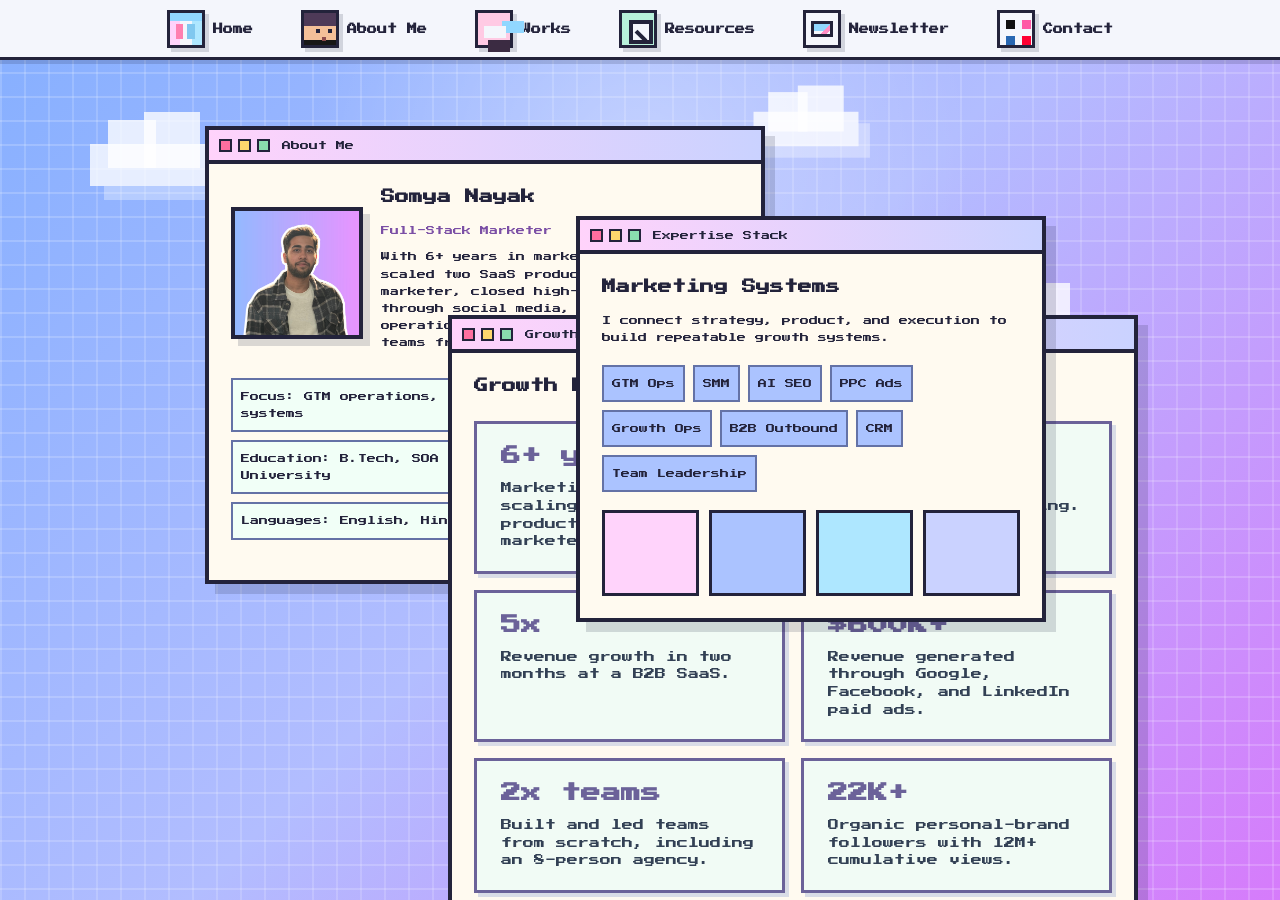
==== about/index.html @ cc05645f "Initial commit: Ready for launch" ====
<!DOCTYPE html>
<html lang="en">
<head>
  <meta charset="UTF-8">
  <meta name="viewport" content="width=device-width, initial-scale=1.0">
  <title>Somya Nayak</title>
  <link rel="icon" type="image/jpeg" href="/assets/somya-profile.jpg">
  <link rel="preconnect" href="https://fonts.googleapis.com">
  <link rel="preconnect" href="https://fonts.gstatic.com" crossorigin>
  <link href="https://fonts.googleapis.com/css2?family=Inter:wght@400;500;600;700;800&family=Press+Start+2P&display=swap" rel="stylesheet">
  <meta http-equiv="Cache-Control" content="no-cache, no-store, must-revalidate" />
  <meta http-equiv="Pragma" content="no-cache" />
  <meta http-equiv="Expires" content="0" />
  <link rel="stylesheet" href="/styles.css?v=462">
</head>
<body>
  <main class="desktop" id="desktop">
    <div class="cloud cloud-one" aria-hidden="true"></div>
    <div class="cloud cloud-two" aria-hidden="true"></div>
    <div class="cloud cloud-three" aria-hidden="true"></div>
    <div class="bird bird-1" aria-hidden="true"></div>
    <div class="bird bird-2" aria-hidden="true"></div>
    <div class="bird bird-3" aria-hidden="true"></div>
    <div class="bird bird-4" aria-hidden="true"></div>
    <div class="bird bird-5" aria-hidden="true"></div>
    <div class="bird bird-6" aria-hidden="true"></div>

    <section class="desktop-icons" aria-label="Project icons">
      <a class="desktop-icon" href="/">
        <span class="pixel-icon icon-dashboard" aria-hidden="true"></span>
        <span>Home</span>
      </a>
      <a class="desktop-icon" href="/about">
        <span class="pixel-icon icon-profile" aria-hidden="true"></span>
        <span>About Me</span>
      </a>
      <a class="desktop-icon" href="/work">
        <span class="pixel-icon icon-megaphone" aria-hidden="true"></span>
        <span>Works</span>
      </a>
      <a class="desktop-icon" href="/resources">
        <span class="pixel-icon icon-seo" aria-hidden="true"></span>
        <span>Resources</span>
      </a>
      <a class="desktop-icon" href="/newsletter">
        <span class="pixel-icon icon-contact" aria-hidden="true"></span>
        <span>Newsletter</span>
      </a>
      <a class="desktop-icon" href="/contact">
        <span class="pixel-icon icon-socials" aria-hidden="true"></span>
        <span>Contact</span>
      </a>
    </section>

    <section class="windows" id="windows" aria-live="polite">
      
      <article class="window open profile-window" id="profile" style="left: 16vw; top: 14vh;" aria-label="About Somya Nayak">
        <div class="window-titlebar">
          <div class="traffic"><a href="/"><button></button></a><button></button><button></button></div>
          <span>About Me</span>
        </div>
        <div class="window-body">
          <div class="profile-card">
            <img src="/assets/somya-profile.jpg" alt="Portrait of Somya Nayak">
            <div>
              <h1>Somya Nayak</h1>
              <p class="role-line">Full-Stack Marketer</p>
              <p>With 6+ years in marketing, I have scaled two SaaS products as a founding marketer, closed high-ticket revenue through social media, built GTM operations from scratch, and grown teams from zero.</p>
            </div>
          </div>
          <div class="project-grid">
            <span>Focus: GTM operations, product marketing, growth systems</span>
            <span>Education: B.Tech, SOA ITER; MBA Marketing, SRM University</span>
            <span>Languages: English, Hindi, Odia</span>
          </div>

        </div>
      </article>

      <article class="window open results-window" id="results" style="left: 35vw; top: 35vh;" aria-label="Growth Results">
        <div class="window-titlebar">
          <div class="traffic"><button data-close></button><button></button><button></button></div>
          <span>Growth Results</span>
        </div>
        <div class="window-body">
          <h1>Growth Results</h1>
          <div class="results-grid">
            <article><b>6+ yrs</b><span>Marketing experience scaling two SaaS products as founding marketer.</span></article>
            <article><b>$357K</b><span>Deal closed through social media marketing.</span></article>
            <article><b>5x</b><span>Revenue growth in two months at a B2B SaaS.</span></article>
            <article><b>$600K+</b><span>Revenue generated through Google, Facebook, and LinkedIn paid ads.</span></article>
            <article><b>2x teams</b><span>Built and led teams from scratch, including an 8-person agency.</span></article>
            <article><b>22K+</b><span>Organic personal-brand followers with 12M+ cumulative views.</span></article>
            <article><b>100K+</b><span>Followers scaled for brands and campaigns.</span></article>
            <article><b>$500K+</b><span>Revenue scaled through growth and marketing execution.</span></article>
          </div>
        </div>
      </article>
      <article class="window open" id="skills" style="left: 45vw; top: 24vh;" aria-label="Expertise stack">
        <div class="window-titlebar">
          <div class="traffic"><button data-close></button><button></button><button></button></div>
          <span>Expertise Stack</span>
        </div>
        <div class="window-body">
          <h1>Marketing Systems</h1>
          <p>I connect strategy, product, and execution to build repeatable growth systems.</p>
          <div class="skill-cloud">
            <span>GTM Ops</span><span>SMM</span><span>AI SEO</span><span>PPC Ads</span><span>Growth Ops</span><span>B2B Outbound</span><span>CRM</span><span>Team Leadership</span>
          </div>
          <div class="swatches" aria-hidden="true"><span></span><span></span><span></span><span></span></div>
        </div>
      </article>

    </section>

    <div class="pixel-girl" id="pixelSomya" aria-hidden="true">
      <button id="dismissAvatar" aria-label="Dismiss avatar" class="avatar-dismiss">×</button>
      <div class="speech-bubble" id="speechBubble">Hey, I'm Mini Somya. Click me to chat.</div>
    </div>
  </main>

  <script src="/script.js?v=453"></script>
</body>
</html>
---- styles.css ----
:root {
  --ink: #23233b;
  --line: #6472a6;
  --pink: #ffd3fb;
  --peach: #abc3ff;
  --lavender: #cad2ff;
  --mint: #aee7ff;
  --cream: #f4f6fc;
  --shadow: rgba(29, 33, 56, 0.16);
  cursor: url("data:image/svg+xml,%3Csvg xmlns='http://www.w3.org/2000/svg' width='32' height='32' viewBox='0 0 32 32'%3E%3Cpath fill='%23f4f6fc' stroke='%2323233b' stroke-width='2' d='M6 3h5v5h5v5h5v5h-5v-5H6z' shape-rendering='crispEdges'/%3E%3Cpath fill='%23ffd3fb' d='M9 6h2v2H9zm5 5h2v2h-2z'/%3E%3C/svg%3E") 6 6, auto;
}

* {
  box-sizing: border-box;
}

html,
body {
  width: 100%;
  min-height: 100%;
  margin: 0;
}

body {
  overflow: hidden;
  color: var(--ink);
  font-family: "Press Start 2P", system-ui, sans-serif;
  image-rendering: pixelated;
}

button {
  border: 0;
  color: inherit;
  font: inherit;
  cursor: inherit;
}

.sr-only {
  position: absolute;
  width: 1px;
  height: 1px;
  padding: 0;
  margin: -1px;
  overflow: hidden;
  clip: rect(0, 0, 0, 0);
  white-space: nowrap;
  border: 0;
}

.desktop {
  position: relative;
  width: 100vw;
  height: 100vh;
  overflow: hidden;
  background:
    linear-gradient(rgba(255, 255, 255, 0.18) 2px, transparent 2px),
    linear-gradient(90deg, rgba(255, 255, 255, 0.16) 2px, transparent 2px),
    linear-gradient(135deg, #85afff 0%, #b2bdff 50%, #d67bfb 100%);
  background-size: 24px 24px, 24px 24px, 100% 100%;
}

.desktop::after {
  content: "";
  position: absolute;
  inset: 0;
  pointer-events: none;
  background: radial-gradient(circle at 50% 18%, rgba(255, 255, 255, 0.35), transparent 34%);
}

.boot-screen {
  position: fixed;
  inset: 0;
  z-index: 999;
  display: grid;
  place-items: center;
  background: #3b2b42;
  transition: opacity 600ms steps(6), visibility 600ms steps(6);
}

.boot-screen.hidden {
  visibility: hidden;
  opacity: 0;
}

.boot-card {
  width: min(420px, calc(100vw - 36px));
  padding: 30px;
  border: 4px solid var(--cream);
  background: var(--pink);
  box-shadow: 10px 10px 0 #201525;
  text-align: center;
}

.boot-logo {
  display: grid;
  justify-content: center;
}

.boot-logo img {
  width: 96px;
  height: 96px;
  object-fit: cover;
  object-position: top center;
  border: 4px solid var(--ink);
  background: #8060b6;
  box-shadow: 7px 7px 0 rgba(32, 21, 37, 0.38);
  image-rendering: auto;
}

.boot-title,
.boot-status {
  margin: 22px 0;
  font-size: 13px;
  line-height: 1.8;
}

.boot-bar {
  height: 22px;
  border: 3px solid var(--ink);
  background: var(--cream);
  overflow: hidden;
}

.boot-bar span {
  display: block;
  width: 100%;
  height: 100%;
  background: repeating-linear-gradient(90deg, var(--mint) 0 12px, #74c8e8 12px 24px);
  animation: load 1800ms steps(12) both;
  transform-origin: left;
}

.menu-bar {
  position: relative;
  z-index: 20;
  display: flex;
  align-items: center;
  justify-content: space-between;
  height: 36px;
  padding: 0 14px;
  border-bottom: 3px solid rgba(59, 43, 66, 0.42);
  background: rgba(255, 247, 215, 0.78);
  box-shadow: 0 4px 0 rgba(255, 255, 255, 0.35);
  backdrop-filter: blur(8px);
  font-size: 10px;
}

.menu-left {
  display: flex;
  align-items: center;
  gap: 18px;
  min-width: 0;
}

.apple-button {
  width: 24px;
  height: 24px;
  padding: 0;
  background: transparent;
  color: #ff6fb2;
  text-shadow: 2px 2px 0 #fff;
}

.clock {
  white-space: nowrap;
}

.cloud {
  position: absolute;
  z-index: 1;
  width: 128px;
  height: 42px;
  background: rgba(255, 255, 255, 0.78);
  box-shadow: 14px 14px 0 rgba(255, 255, 255, 0.32);
  animation: drift 28s linear infinite;
}

.cloud::before,
.cloud::after {
  content: "";
  position: absolute;
  background: inherit;
}

.cloud::before {
  width: 48px;
  height: 48px;
  left: 18px;
  top: -24px;
}

.cloud::after {
  width: 56px;
  height: 56px;
  right: 18px;
  top: -32px;
}

.cloud-one {
  left: 7vw;
  top: 16vh;
}

.cloud-two {
  left: 58vw;
  top: 12vh;
  animation-duration: 35s;
  transform: scale(0.82);
}

.cloud-three {
  top: 35%;
  right: 15%;
  animation-duration: 40s;
  animation-delay: -10s;
}

/* Flying Birds */
.bird {
  position: absolute;
  width: 4px;
  height: 4px;
  background: var(--ink);
  z-index: 2;
  opacity: 0.4;
}

.bird-1 {
  top: 15%;
  left: -20px;
  animation: fly 25s linear infinite, flap 0.6s steps(2) infinite;
}

.bird-2 {
  top: 25%;
  left: -20px;
  animation: fly 35s linear infinite, flap 0.7s steps(2) infinite;
  animation-delay: 8s;
}

.bird-3 {
  top: 40%;
  left: -20px;
  animation: fly 30s linear infinite, flap 0.5s steps(2) infinite;
  animation-delay: 15s;
}

.bird-4 {
  top: 10%;
  left: -20px;
  animation: fly 28s linear infinite, flap 0.4s steps(2) infinite;
  animation-delay: 5s;
  transform: scale(0.6);
}

.bird-5 {
  top: 32%;
  left: -20px;
  animation: fly 38s linear infinite, flap 0.8s steps(2) infinite;
  animation-delay: 20s;
  transform: scale(0.8);
}

.bird-6 {
  top: 48%;
  left: -20px;
  animation: fly 22s linear infinite, flap 0.5s steps(2) infinite;
  animation-delay: 2s;
  transform: scale(0.5);
}

@keyframes fly {
  0% { left: -20px; transform: translateY(0); }
  25% { transform: translateY(-15px); }
  50% { transform: translateY(10px); }
  75% { transform: translateY(-5px); }
  100% { left: calc(100vw + 20px); transform: translateY(0); }
}

@keyframes flap {
  0% {
    box-shadow: 
      -4px -4px 0 var(--ink),
      4px -4px 0 var(--ink),
      -8px -8px 0 var(--ink),
      8px -8px 0 var(--ink);
  }
  50% {
    box-shadow: 
      -4px 4px 0 var(--ink),
      4px 4px 0 var(--ink),
      -8px 8px 0 var(--ink),
      8px 8px 0 var(--ink);
  }
}

.sticky-note {
  display: none;
}

.sticky-note p {
  margin: 0;
  font-size: 10px;
  line-height: 1.8;
}

.pin {
  position: absolute;
  top: 10px;
  left: calc(50% - 8px);
  width: 16px;
  height: 16px;
  background: #ff82bd;
  box-shadow: 3px 3px 0 #b95b8d;
}

.boot-bar {
  height: 22px;
  border: 3px solid var(--ink);
  background: var(--cream);
  overflow: hidden;
}

.boot-bar span {
  display: block;
  width: 100%;
  height: 100%;
  background: repeating-linear-gradient(90deg, var(--mint) 0 12px, #74c8e8 12px 24px);
  animation: load 1800ms steps(12) both;
  transform-origin: left;
}

.menu-bar {
  position: relative;
  z-index: 20;
  display: flex;
  align-items: center;
  justify-content: space-between;
  height: 36px;
  padding: 0 14px;
  border-bottom: 3px solid rgba(59, 43, 66, 0.42);
  background: rgba(255, 247, 215, 0.78);
  box-shadow: 0 4px 0 rgba(255, 255, 255, 0.35);
  backdrop-filter: blur(8px);
  font-size: 10px;
}

.menu-left {
  display: flex;
  align-items: center;
  gap: 18px;
  min-width: 0;
}

.apple-button {
  width: 24px;
  height: 24px;
  padding: 0;
  background: transparent;
  color: #ff6fb2;
  text-shadow: 2px 2px 0 #fff;
}

.clock {
  white-space: nowrap;
}

.cloud {
  position: absolute;
  z-index: 1;
  width: 128px;
  height: 42px;
  background: rgba(255, 255, 255, 0.78);
  box-shadow: 14px 14px 0 rgba(255, 255, 255, 0.32);
  animation: drift 28s linear infinite;
}

.cloud::before,
.cloud::after {
  content: "";
  position: absolute;
  background: inherit;
}

.cloud::before {
  width: 48px;
  height: 48px;
  left: 18px;
  top: -24px;
}

.cloud::after {
  width: 56px;
  height: 56px;
  right: 18px;
  top: -32px;
}

.cloud-one {
  left: 7vw;
  top: 16vh;
}

.cloud-two {
  left: 58vw;
  top: 12vh;
  animation-duration: 35s;
  transform: scale(0.82);
}

.cloud-three {
  top: 35%;
  right: 15%;
  animation-duration: 40s;
  animation-delay: -10s;
}

/* Flying Birds */
.bird {
  position: absolute;
  width: 4px;
  height: 4px;
  background: var(--ink);
  z-index: 2;
  opacity: 0.4;
}

.bird-1 {
  top: 15%;
  left: -20px;
  animation: fly 25s linear infinite, flap 0.6s steps(2) infinite;
}

.bird-2 {
  top: 25%;
  left: -20px;
  animation: fly 35s linear infinite, flap 0.7s steps(2) infinite;
  animation-delay: 8s;
}

.bird-3 {
  top: 40%;
  left: -20px;
  animation: fly 30s linear infinite, flap 0.5s steps(2) infinite;
  animation-delay: 15s;
}

.bird-4 {
  top: 10%;
  left: -20px;
  animation: fly 28s linear infinite, flap 0.4s steps(2) infinite;
  animation-delay: 5s;
  transform: scale(0.6);
}

.bird-5 {
  top: 32%;
  left: -20px;
  animation: fly 38s linear infinite, flap 0.8s steps(2) infinite;
  animation-delay: 20s;
  transform: scale(0.8);
}

.bird-6 {
  top: 48%;
  left: -20px;
  animation: fly 22s linear infinite, flap 0.5s steps(2) infinite;
  animation-delay: 2s;
  transform: scale(0.5);
}

@keyframes fly {
  0% { left: -20px; transform: translateY(0); }
  25% { transform: translateY(-15px); }
  50% { transform: translateY(10px); }
  75% { transform: translateY(-5px); }
  100% { left: calc(100vw + 20px); transform: translateY(0); }
}

@keyframes flap {
  0% {
    box-shadow: 
      -4px -4px 0 var(--ink),
      4px -4px 0 var(--ink),
      -8px -8px 0 var(--ink),
      8px -8px 0 var(--ink);
  }
  50% {
    box-shadow: 
      -4px 4px 0 var(--ink),
      4px 4px 0 var(--ink),
      -8px 8px 0 var(--ink),
      8px 8px 0 var(--ink);
  }
}

.sticky-note {
  display: none;
}

.sticky-note p {
  margin: 0;
  font-size: 10px;
  line-height: 1.8;
}

.pin {
  position: absolute;
  top: 10px;
  left: calc(50% - 8px);
  width: 16px;
  height: 16px;
  background: #ff82bd;
  box-shadow: 3px 3px 0 #b95b8d;
}

.desktop-icons {
  position: fixed;
  z-index: 50;
  top: 0;
  left: 0;
  width: 100%;
  height: 60px;
  display: flex;
  flex-direction: row;
  align-items: center;
  justify-content: center;
  gap: 32px;
  background: var(--cream);
  border-bottom: 3px solid var(--ink);
  box-shadow: 0 4px 0 var(--shadow);
}

.desktop-icon {
  display: flex;
  flex-direction: row;
  align-items: center;
  gap: 8px;
  color: var(--ink);
  font-size: 10px;
  font-weight: 600;
  text-align: left;
  text-decoration: none;
  padding: 4px 8px;
  transition: transform 100ms ease;
  cursor: pointer;
}

.desktop-icon:hover,
.desktop-icon:focus-visible {
  outline: 3px solid rgba(255, 255, 255, 0.82);
  background: rgba(255, 255, 255, 0.28);
}

.pixel-icon {
  display: inline-block;
  width: 38px;
  height: 38px;
  border: 3px solid var(--ink);
  background: var(--cream);
  box-shadow: 4px 4px 0 var(--shadow);
  position: relative;
}

.icon-dashboard {
  background:
    linear-gradient(#91d7ff 0 8px, transparent 8px),
    linear-gradient(90deg, var(--pink) 0 10px, var(--cream) 10px 22px, var(--mint) 22px);
}

.icon-dashboard::after {
  content: "";
  position: absolute;
  left: 6px;
  right: 6px;
  bottom: 6px;
  height: 15px;
  background: linear-gradient(90deg, #ff7fb0 0 7px, transparent 7px 11px, #80c8ef 11px 19px, transparent 19px 23px, #8fd5ae 23px);
}

.icon-profile {
  background: linear-gradient(#4e3a58 0 13px, #f3bf98 13px 27px, #171717 27px);
}

.icon-profile::before {
  content: "";
  position: absolute;
  left: 12px;
  top: 16px;
  width: 4px;
  height: 4px;
  background: var(--ink);
  box-shadow: 12px 0 0 var(--ink), 6px 8px 0 #8d4b4d;
}

.icon-rocket {
  background: var(--lavender);
}

.icon-rocket::before {
  content: "";
  position: absolute;
  left: 12px;
  top: 5px;
  width: 12px;
  height: 24px;
  background: var(--cream);
  box-shadow: inset 0 -8px 0 #ff7fb0, -7px 18px 0 #91d7ff, 7px 18px 0 #91d7ff;
}

.icon-growth {
  background: var(--cream);
}

.icon-growth::before {
  content: "";
  position: absolute;
  left: 7px;
  bottom: 7px;
  width: 7px;
  height: 9px;
  background: #ff8fc6;
  box-shadow: 9px -8px 0 #92dcff, 18px -18px 0 var(--mint);
}

.icon-growth::after {
  content: "";
  position: absolute;
  right: 4px;
  top: 5px;
  width: 10px;
  height: 10px;
  border-top: 4px solid var(--ink);
  border-right: 4px solid var(--ink);
}

.icon-megaphone {
  background: #ffcae4;
}

.icon-megaphone::before {
  content: "";
  position: absolute;
  left: 6px;
  top: 13px;
  width: 22px;
  height: 12px;
  background: var(--cream);
  box-shadow: 18px -5px 0 #91d7ff, 4px 14px 0 #3b2b42;
}

.icon-seo {
  background: #b7f0da;
}

.icon-seo::before {
  content: "";
  position: absolute;
  left: 7px;
  top: 7px;
  width: 16px;
  height: 16px;
  border: 4px solid var(--ink);
  background: var(--cream);
}

.icon-seo::after {
  content: "";
  position: absolute;
  right: 6px;
  bottom: 7px;
  width: 14px;
  height: 4px;
  background: var(--ink);
  transform: rotate(45deg);
}

.icon-contact {
  background: var(--cream);
}

.icon-contact::before {
  content: "";
  position: absolute;
  inset: 8px 5px;
  background:
    linear-gradient(135deg, transparent 0 12px, #ff8fc6 12px 16px, transparent 16px),
    linear-gradient(#91d7ff 0 7px, var(--cream) 7px);
  border: 3px solid var(--ink);
}

.icon-socials {
  background: var(--cream);
}

.icon-socials::before {
  content: "";
  position: absolute;
  left: 6px;
  top: 7px;
  width: 9px;
  height: 9px;
  background: #111;
  box-shadow: 16px 0 0 #ff5aa5, 0 16px 0 #2867b2, 16px 16px 0 #ff0033;
}

.icon-chat {
  background: var(--lavender);
}

.icon-chat::before {
  content: "";
  position: absolute;
  left: 6px;
  top: 8px;
  width: 23px;
  height: 17px;
  border: 3px solid var(--ink);
  background: var(--cream);
  box-shadow: 7px 12px 0 -4px var(--cream), 7px 12px 0 -1px var(--ink);
}

.icon-chat::after {
  content: "";
  position: absolute;
  left: 13px;
  top: 16px;
  width: 4px;
  height: 4px;
  background: #ff7fb0;
  box-shadow: 7px 0 0 #92dcff, 14px 0 0 var(--mint);
}

.icon-palette {
  border-radius: 0;
  background: var(--cream);
}

.icon-palette::before {
  content: "";
  position: absolute;
  inset: 6px;
  background:
    radial-gradient(circle at 20% 25%, #ff79b0 0 4px, transparent 5px),
    radial-gradient(circle at 72% 24%, #8ed7ff 0 4px, transparent 5px),
    radial-gradient(circle at 34% 72%, var(--mint) 0 4px, transparent 5px),
    radial-gradient(circle at 70% 70%, #ffd86f 0 4px, transparent 5px);
}

.icon-game {
  background: #b7f0da;
}

.icon-game::before {
  content: "";
  position: absolute;
  left: 7px;
  top: 13px;
  width: 20px;
  height: 8px;
  background: var(--ink);
  box-shadow: 0 -8px 0 var(--cream), 0 8px 0 #ff87bd;
}

.icon-trash {
  background: linear-gradient(#c9d1d8 0 8px, #edf3f4 8px);
}

.icon-trash::before {
  content: "";
  position: absolute;
  left: -5px;
  top: -8px;
  width: 42px;
  height: 8px;
  border: 3px solid var(--ink);
  background: #edf3f4;
}

.window {
  position: absolute;
  z-index: 10;
  display: none;
  width: min(470px, calc(100vw - 32px));
  min-height: 270px;
  border: 4px solid var(--ink);
  background: #fffaf0;
  box-shadow: 10px 10px 0 var(--shadow);
}

.window.open {
  display: block;
}

.window-titlebar {
  display: flex;
  align-items: center;
  gap: 12px;
  height: 34px;
  padding: 0 10px;
  border-bottom: 4px solid var(--ink);
  background: linear-gradient(90deg, var(--pink), var(--lavender));
  font-size: 9px;
  user-select: none;
}

.traffic {
  display: flex;
  gap: 6px;
}

.traffic button {
  width: 13px;
  height: 13px;
  padding: 0;
  border: 2px solid var(--ink);
  background: #ff6f9f;
}

.traffic button:nth-child(2) {
  background: #ffd76d;
}

.traffic button:nth-child(3) {
  background: #8adcae;
}

.window-body {
  padding: 22px;
  max-height: calc(100vh - 100px);
  overflow-y: auto;
}

.window-body h1 {
  margin: 0 0 14px;
  font-size: 14px;
  line-height: 1.6;
}

.window-body p,
.window-body li,
.project-grid span,
.project-grid a,
.timeline-list span,
.timeline-list em,
.skill-cloud span {
  font-size: 9px;
  line-height: 1.9;
}

.window-body a {
  color: #6347a7;
  text-decoration: none;
}

.window-body a:hover,
.window-body a:focus-visible {
  background: var(--peach);
  outline: 2px solid var(--pink);
}

.profile-window {
  width: min(560px, calc(100vw - 32px));
}

.profile-card {
  display: grid;
  grid-template-columns: 132px 1fr;
  gap: 18px;
  align-items: center;
}

.profile-card img {
  width: 132px;
  aspect-ratio: 1;
  object-fit: cover;
  border: 4px solid var(--ink);
  background: #8060b6;
  box-shadow: 7px 7px 0 var(--shadow);
  image-rendering: auto;
}

.role-line {
  color: #7b4fa5;
}

.socials-window {
  width: min(680px, calc(100vw - 32px));
}

.chat-window {
  width: min(520px, calc(100vw - 32px));
}

.chat-body {
  display: grid;
  gap: 12px;
}

.chat-log {
  display: grid;
  align-content: start;
  gap: 10px;
  height: 260px;
  overflow: auto;
  padding: 12px;
  border: 3px solid var(--ink);
  background:
    linear-gradient(rgba(255, 255, 255, 0.42) 1px, transparent 1px),
    linear-gradient(90deg, rgba(255, 255, 255, 0.42) 1px, transparent 1px),
    var(--cream);
  background-size: 12px 12px;
}

.chat-message {
  display: grid;
  grid-template-columns: 34px minmax(0, 1fr);
  gap: 8px;
  align-items: start;
}

.chat-message.user {
  grid-template-columns: minmax(0, 1fr);
  justify-items: end;
}

.chat-message p {
  max-width: 100%;
  margin: 0;
  padding: 10px;
  border: 2px solid var(--line);
  background: #f1fff7;
  font-size: 8px;
  line-height: 1.8;
}

.chat-message.user p {
  background: var(--pink);
}

.mini-avatar {
  position: relative;
  display: block;
  width: 32px;
  height: 36px;
  border: 2px solid var(--ink);
  background: linear-gradient(#282326 0 10px, #d9a279 10px 24px, #1f1f22 24px);
}

.mini-avatar::before {
  content: "";
  position: absolute;
  left: 8px;
  top: 14px;
  width: 3px;
  height: 3px;
  background: var(--ink);
  box-shadow: 11px 0 0 var(--ink), 5px 8px 0 #2a2327, 10px 8px 0 #2a2327;
}

.chat-form {
  display: grid;
  grid-template-columns: 1fr auto;
  gap: 8px;
}

.chat-form input {
  min-width: 0;
  padding: 12px;
  border: 3px solid var(--ink);
  background: var(--cream);
  color: var(--ink);
  font: inherit;
  font-size: 8px;
  line-height: 1.5;
  cursor: text;
}

.chat-form button,
.quick-asks button {
  padding: 10px 12px;
  border: 3px solid var(--ink);
  background: var(--mint);
  box-shadow: 4px 4px 0 var(--shadow);
  font-size: 8px;
}

.quick-asks {
  display: flex;
  flex-wrap: wrap;
  gap: 8px;
}

.quick-asks button {
  background: var(--cream);
}

.social-grid {
  display: grid;
  grid-template-columns: repeat(5, minmax(86px, 1fr));
  gap: 12px;
  margin: 18px 0;
}

.social-tile {
  display: grid;
  justify-items: center;
  gap: 9px;
  min-height: 104px;
  padding: 12px 8px;
  border: 3px solid var(--ink);
  background: var(--cream);
  box-shadow: 5px 5px 0 var(--shadow);
}

.social-tile b {
  color: var(--ink);
  font-size: 7px;
  line-height: 1.4;
  text-align: center;
}

.social-logo {
  position: relative;
  display: block;
  width: 42px;
  height: 42px;
  border: 3px solid var(--ink);
  background: #fff;
}

.logo-x {
  background: #111;
}

.logo-x::before,
.logo-x::after {
  content: "";
  position: absolute;
  left: 18px;
  top: 4px;
  width: 5px;
  height: 28px;
  background: #fff;
}

.logo-x::before {
  transform: rotate(45deg);
}

.logo-x::after {
  transform: rotate(-45deg);
}

.logo-instagram {
  background: linear-gradient(135deg, #ffd15d, #ff5aa5 48%, #845ec2);
}

.logo-instagram::before {
  content: "";
  position: absolute;
  inset: 8px;
  border: 4px solid #fff;
}

.logo-instagram::after {
  content: "";
  position: absolute;
  right: 8px;
  top: 8px;
  width: 5px;
  height: 5px;
  background: #fff;
  box-shadow: -10px 10px 0 4px transparent, -10px 10px 0 0 #fff;
}

.logo-linkedin {
  background: #2867b2;
}

.logo-linkedin::before {
  content: "in";
  position: absolute;
  left: 6px;
  bottom: 3px;
  color: #fff;
  font-size: 20px;
  line-height: 1;
  letter-spacing: 0;
}

.logo-youtube {
  background: #ff0033;
}

.logo-youtube::before {
  content: "";
  position: absolute;
  left: 15px;
  top: 12px;
  width: 0;
  height: 0;
  border-top: 8px solid transparent;
  border-bottom: 8px solid transparent;
  border-left: 14px solid #fff;
}

.logo-email {
  background: #7ec8ef;
}

.logo-email::before {
  content: "";
  position: absolute;
  left: 5px;
  top: 9px;
  width: 26px;
  height: 20px;
  border: 3px solid #fff;
  background: var(--cream);
}

.logo-email::after {
  content: "";
  position: absolute;
  left: 9px;
  top: 12px;
  width: 18px;
  height: 18px;
  border-left: 4px solid #ff5aa5;
  border-bottom: 4px solid #ff5aa5;
  transform: rotate(-45deg);
}

.project-grid {
  display: grid;
  gap: 8px;
  margin: 18px 0;
}

.project-grid span {
  padding: 8px;
  border: 2px solid var(--line);
  background: #f1fff7;
}

.pixel-chart {
  display: flex;
  align-items: flex-end;
  gap: 8px;
  height: 78px;
  padding: 12px;
  border: 3px solid var(--ink);
  background: var(--cream);
}

.pixel-chart i {
  display: block;
  width: 38px;
  background: #ff8fc6;
}

.pixel-chart i:nth-child(1) { height: 28px; }
.pixel-chart i:nth-child(2) { height: 44px; background: #92dcff; }
.pixel-chart i:nth-child(3) { height: 58px; background: var(--mint); }
.pixel-chart i:nth-child(4) { height: 36px; background: #ffd76d; }
.pixel-chart i:nth-child(5) { height: 64px; }

.mini-kpi {
  display: grid;
  grid-template-columns: 1fr 1fr;
  align-items: end;
  gap: 12px;
  min-height: 116px;
  margin-top: 18px;
  padding: 14px;
  border: 3px solid var(--ink);
  background: var(--cream);
}

.mini-kpi span,
.mini-kpi b {
  display: grid;
  place-items: center;
  min-height: 52px;
  border: 3px solid var(--ink);
  background: #ffcae4;
  font-size: 13px;
}

.mini-kpi b {
  min-height: 92px;
  background: var(--mint);
}

.mini-kpi i {
  grid-column: 1 / -1;
  font-size: 9px;
  font-style: normal;
  text-align: center;
}

.timeline-list {
  display: grid;
  gap: 12px;
  padding: 0;
  list-style: none;
}

.timeline-list li {
  padding: 10px;
  border: 2px solid var(--line);
  background: #f1fff7;
}

.timeline-list b,
.timeline-list span,
.timeline-list em {
  display: block;
}

.timeline-list b {
  font-size: 9px;
  line-height: 1.8;
}

.timeline-list span {
  color: #7b4fa5;
}

.timeline-list em {
  font-style: normal;
}

.skill-cloud {
  display: flex;
  flex-wrap: wrap;
  gap: 8px;
  margin-top: 18px;
}

.skill-cloud span {
  padding: 8px;
  border: 2px solid var(--line);
  background: var(--peach);
}

.results-window {
  width: min(690px, calc(100vw - 32px));
}

.results-grid {
  display: grid;
  grid-template-columns: repeat(2, minmax(0, 1fr));
  gap: 16px;
  margin-top: 24px;
}

.results-grid article {
  padding: 20px 24px;
  border: 3px solid #6b6299;
  background: #f1fbf5;
  box-shadow: 4px 4px 0 #d9dce6;
}

.results-grid b {
  display: block;
  margin-bottom: 12px;
  color: #6b6299;
  font-size: 20px;
  font-weight: 700;
  line-height: 1.2;
}

.results-grid span {
  display: block;
  font-size: 11px;
  font-weight: 500;
  color: #334155;
  line-height: 1.6;
}

.swatches {
  display: grid;
  grid-template-columns: repeat(4, 1fr);
  gap: 10px;
  margin-top: 18px;
}

.swatches span {
  height: 86px;
  border: 3px solid var(--ink);
}

.swatches span:nth-child(1) { background: var(--pink); }
.swatches span:nth-child(2) { background: var(--peach); }
.swatches span:nth-child(3) { background: var(--mint); }
.swatches span:nth-child(4) { background: var(--lavender); }

.mini-scene {
  height: 150px;
  margin-top: 20px;
  border: 3px solid var(--ink);
  background: linear-gradient(#aee9ff 0 58%, #b7efce 58%);
  position: relative;
  overflow: hidden;
}

.sun {
  position: absolute;
  top: 18px;
  right: 34px;
  width: 32px;
  height: 32px;
  background: #ffd76d;
  box-shadow: 0 0 0 7px rgba(255, 215, 109, 0.36);
}

.hill {
  position: absolute;
  left: 40px;
  bottom: 0;
  width: 170px;
  height: 72px;
  background: #82d7a2;
  clip-path: polygon(0 100%, 45% 0, 100% 100%);
}

.spark {
  position: absolute;
  width: 10px;
  height: 10px;
  background: var(--cream);
  animation: blink 900ms steps(2) infinite;
}

.spark.one { top: 42px; left: 58px; }
.spark.two { top: 76px; right: 112px; animation-delay: 300ms; }

.pixel-girl {
  position: absolute;
  z-index: 8;
  left: 50%;
  bottom: 94px;
  width: 104px;
  height: 160px;
  transform: translateX(-50%) scale(0.7);
  animation: stroll 5200ms steps(6) infinite;
  outline: none;
  touch-action: none;
}

.pixel-girl div {
  position: absolute;
  left: 50%;
  transform: translateX(-50%);
}

.pixel-girl.dragging {
  animation: none;
}

.avatar-dismiss {
  position: absolute;
  top: -10px;
  right: -30px;
  width: 28px;
  height: 28px;
  border: 3px solid var(--ink);
  background: var(--pink);
  color: var(--ink);
  font-weight: 900;
  font-size: 16px;
  display: flex;
  align-items: center;
  justify-content: center;
  cursor: pointer;
  z-index: 10;
  box-shadow: 2px 2px 0 var(--shadow);
  padding: 0;
  line-height: 1;
  transition: transform 100ms ease;
}

.avatar-dismiss:hover {
  background: #ff5aa5;
  transform: scale(1.1);
}

.speech-bubble {
  position: absolute;
  left: 66px;
  top: -64px;
  z-index: 4;
  transform: none;
  display: none;
  width: 245px;
  padding: 10px;
  border: 3px solid var(--ink);
  background: var(--cream);
  box-shadow: 5px 5px 0 var(--shadow);
  font-size: 8px;
  line-height: 1.7;
}

.speech-bubble::after {
  content: "";
  position: absolute;
  left: 18px;
  bottom: -13px;
  width: 14px;
  height: 14px;
  border-right: 3px solid var(--ink);
  border-bottom: 3px solid var(--ink);
  background: var(--cream);
}

.pixel-girl.talking .speech-bubble {
  display: block;
}

.hair {
  top: 1px;
  width: 66px;
  height: 42px;
  border-radius: 8px 8px 1px 1px;
  background: #2a2327;
  box-shadow: -12px 11px 0 #2a2327, 9px 8px 0 #2a2327, 18px 22px 0 #2a2327, -4px -8px 0 #2a2327;
}

.hair::before {
  content: "";
  position: absolute;
  left: -3px;
  top: -7px;
  width: 48px;
  height: 14px;
  border-radius: 8px 8px 0 0;
  background: #3b3336;
  box-shadow: 8px -4px 0 #3b3336;
}

.face {
  top: 31px;
  width: 50px;
  height: 44px;
  border-radius: 0 0 8px 8px;
  background: #d9a279;
  box-shadow: inset 7px 0 0 #efbd95, inset -7px 0 0 #b77b61, 0 31px 0 -12px #2a2327;
}

.face::before {
  content: "";
  position: absolute;
  left: 9px;
  top: 13px;
  width: 6px;
  height: 6px;
  background: var(--ink);
  box-shadow: 21px 0 0 var(--ink), 10px 12px 0 #70423a, 2px 21px 0 #2a2327, 8px 23px 0 #2a2327, 14px 23px 0 #2a2327, 20px 21px 0 #2a2327;
}

.face::after {
  content: "";
  position: absolute;
  left: 6px;
  top: 8px;
  width: 12px;
  height: 4px;
  background: #2a2327;
  box-shadow: 20px 0 0 #2a2327;
}

.body {
  top: 74px;
  width: 74px;
  height: 58px;
  border-radius: 2px;
  background: #1f1f22;
  box-shadow: inset 0 22px 0 #26262a, inset 20px 31px 0 #d95643, inset 32px 37px 0 #ee7964, -20px 8px 0 #1f1f22, 20px 8px 0 #1f1f22;
}

.legs {
  top: 132px;
  width: 48px;
  height: 24px;
  background: linear-gradient(90deg, #6f62b3 0 17px, transparent 17px 31px, #6f62b3 31px);
  box-shadow: -6px 20px 0 #1f1f22, 24px 20px 0 #1f1f22;
}



@keyframes load {
  from { transform: scaleX(0); }
  to { transform: scaleX(1); }
}

@keyframes drift {
  0% { margin-left: -12vw; }
  100% { margin-left: 22vw; }
}

@keyframes blink {
  50% { opacity: 0; }
}

@keyframes idle {
  0% { transform: translateX(-50%) translateY(0) scale(0.7); }
  50% { transform: translateX(-50%) translateY(3px) scale(0.7); }
  100% { transform: translateX(-50%) translateY(0) scale(0.7); }
}

@keyframes stroll {
  0% { transform: translateX(-50%) translateY(0) scale(0.7); }
  18% { transform: translateX(calc(-50% - 18px)) translateY(3px) scale(0.7); }
  36% { transform: translateX(calc(-50% - 30px)) translateY(0) scale(0.7); }
  58% { transform: translateX(calc(-50% + 18px)) translateY(3px) scale(0.7); }
  78% { transform: translateX(calc(-50% + 30px)) translateY(0) scale(0.7); }
  100% { transform: translateX(-50%) translateY(0) scale(0.7); }
}


/* Hero Introduction Styling */
.hero-intro {
  position: absolute;
  left: max(20px, 10vw);
  top: max(84px, 14vh);
  width: min(540px, 90vw);
  z-index: 5;
  background: var(--cream);
  border: 3px solid var(--ink);
  box-shadow: 8px 8px 0 var(--shadow);
  padding: 40px;
  display: flex;
  flex-direction: column;
  gap: 24px;
  box-sizing: border-box;
  max-height: 85vh;
  overflow-y: auto;
}

.hero-header {
  display: flex;
  justify-content: space-between;
  align-items: flex-start;
  gap: 16px;
}

.hero-avatar {
  width: 80px;
  height: 80px;
  border-radius: 4px;
  border: 3px solid var(--ink);
  object-fit: cover;
  box-shadow: 4px 4px 0 var(--shadow);
  flex-shrink: 0;
}

.hero-title {
  font-size: 18px;
  font-weight: 800;
  color: var(--ink);
  letter-spacing: -0.02em;
  line-height: 1.5;
  margin: 0;
  margin-top: 12px;
}

.hero-desc {
  font-size: 10px;
  font-weight: 400;
  color: #4b5563;
  line-height: 2;
  margin: 0;
}

.hero-actions {
  display: flex;
  align-items: center;
  gap: 20px;
  flex-wrap: wrap;
}

.hero-btn-primary {
  background: #171717;
  color: #ffffff;
  font-size: 10px;
  font-weight: 600;
  padding: 14px 28px;
  border-radius: 9999px;
  display: inline-flex;
  align-items: center;
  gap: 8px;
  border: none;
  cursor: pointer;
  transition: all 150ms ease;
}

.hero-btn-primary svg {
  transition: transform 150ms ease;
}

.hero-btn-primary:hover {
  background: var(--pink);
  color: var(--ink);
}

.hero-btn-primary:hover svg {
  transform: translateX(3px);
}

.hero-btn-primary:active {
  transform: scale(0.97);
}

.hero-btn-link {
  color: #4b5563;
  font-size: 10px;
  font-weight: 600;
  text-decoration: none;
  display: inline-flex;
  align-items: center;
  gap: 6px;
  cursor: pointer;
  background: none;
  border: none;
  padding: 0;
  transition: color 150ms ease;
}

.hero-btn-link svg {
  transition: transform 150ms ease;
}

.hero-btn-link:hover {
  color: #111827;
}

.hero-btn-link:hover svg {
  transform: translateX(3px);
}

.hero-socials {
  display: flex;
  gap: 20px;
  align-items: center;
}

.hero-social-link {
  display: inline-flex;
  align-items: center;
  justify-content: center;
  width: 32px;
  height: 32px;
  color: #4b5563;
  transition: all 150ms ease;
  text-decoration: none;
}

.hero-social-link:hover {
  color: var(--ink);
  transform: translateY(-2px);
}

.hero-stats {
  display: flex;
  align-items: center;
  border-top: 1px solid #e5e7eb;
  padding-top: 24px;
  margin-top: 8px;
}

.hero-stat-col {
  flex: 1;
  display: flex;
  flex-direction: column;
  gap: 4px;
}

.hero-stat-col:not(:last-child) {
  border-right: 1px solid #e5e7eb;
  padding-right: 20px;
}

.hero-stat-col:not(:first-child) {
  padding-left: 20px;
}

.hero-stat-col h3 {
  font-size: 12px;
  font-weight: 800;
  color: var(--ink);
  margin: 0;
  line-height: 1.5;
}

.hero-stat-col span {
  font-size: 7px;
  font-weight: 600;
  color: #6b7280;
  text-transform: uppercase;
  letter-spacing: 0.05em;
  margin: 0;
}

@media (max-width: 760px) {
  .hero-intro {
    left: 16px !important;
    top: 84px !important;
    width: calc(100vw - 32px) !important;
    padding: 24px;
    gap: 16px;
    box-shadow: 4px 4px 0 var(--shadow);
  }

  .hero-header {
    flex-direction: column-reverse;
    align-items: center;
    gap: 12px;
  }

  .hero-avatar {
    width: 64px;
    height: 64px;
    margin-bottom: 8px;
  }

  .hero-title {
    font-size: 24px;
    margin-top: 0;
    text-align: center;
  }

  .hero-actions {
    flex-direction: column;
    align-items: stretch;
  }

  .hero-btn-primary, .hero-btn-link {
    width: 100%;
    justify-content: center;
  }

  .hero-stats {
    flex-direction: column;
    align-items: stretch;
    gap: 12px;
  }

  .hero-stat-col:not(:last-child) {
    border-right: none;
    border-bottom: 1px solid #e5e7eb;
    padding-right: 0;
    padding-bottom: 12px;
  }

  .hero-stat-col:not(:first-child) {
    padding-left: 0;
  }

  .menu-left span:not(:first-of-type) {
    display: none;
  }

  .sticky-note {
    display: none; /* Hide sticky note on mobile to prevent clutter */
  }

  .desktop-icons {
    top: 0 !important;
    bottom: auto !important;
    left: 0 !important;
    transform: none;
    justify-content: flex-start;
    padding: 0 16px;
    overflow-x: auto;
    white-space: nowrap;
    -webkit-overflow-scrolling: touch;
    width: 100%;
    gap: 20px;
  }

  .desktop-icon {
    width: auto;
    font-size: 9px;
    flex-shrink: 0;
  }

  .window {
    width: calc(100vw - 32px);
    max-height: calc(100vh - 160px);
    overflow: auto;
  }

  .window:nth-of-type(1) { left: 16px !important; top: 80px !important; }
  .window:nth-of-type(2) { left: 24px !important; top: 100px !important; z-index: 11; }
  .window:nth-of-type(3) { left: 32px !important; top: 120px !important; z-index: 12; }
  .window:nth-of-type(4) { left: 40px !important; top: 140px !important; z-index: 13; }

  .window-body h1 {
    font-size: 11px;
  }

  .window-body p,
  .window-body li,
  .project-grid span,
  .chat-message p {
    font-size: 8px;
  }

  .social-grid {
    grid-template-columns: repeat(2, 1fr);
  }

  .results-grid {
    grid-template-columns: 1fr;
  }

  .pixel-girl {
    bottom: 86px;
    transform: translateX(-50%) scale(0.82);
  }

  .speech-bubble {
    left: -60px;
    top: -86px;
    width: 172px;
  }

  .chat-form {
    grid-template-columns: 1fr;
  }





  .hero-stat-col h3 {
    font-size: 18px;
  }

  .hero-stat-col span {
    font-size: 7px;
    line-height: 1.2;
  }
}

@media (min-width: 761px) and (max-width: 1024px) {
  .hero-intro {
    width: min(540px, 85vw);
  }
  .desktop-icons {
    gap: 24px;
  }
}
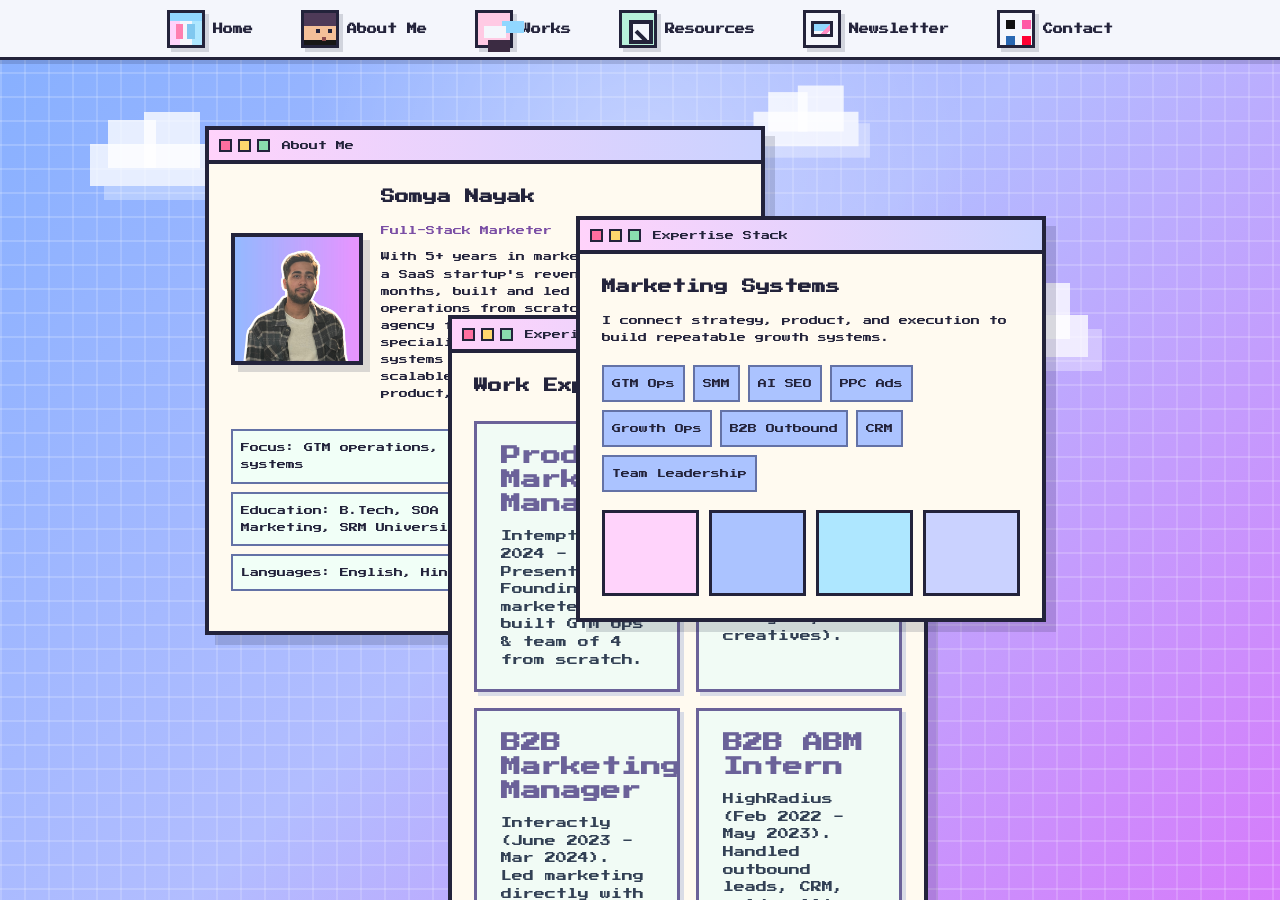
==== commit 6746f38d: "Update resume data and Mini Somya GPT knowledge base" ====
--- a/about/index.html
+++ b/about/index.html
@@ -1,6 +1,16 @@
 <!DOCTYPE html>
 <html lang="en">
 <head>
+  <!-- Google tag (gtag.js) -->
+  <script async src="https://www.googletagmanager.com/gtag/js?id=G-T9X21WVYJD"></script>
+  <script>
+    window.dataLayer = window.dataLayer || [];
+    function gtag(){dataLayer.push(arguments);}
+    gtag('js', new Date());
+
+    gtag('config', 'G-T9X21WVYJD');
+  </script>
+
   <meta charset="UTF-8">
   <meta name="viewport" content="width=device-width, initial-scale=1.0">
   <title>Somya Nayak</title>
@@ -65,34 +75,31 @@
             <div>
               <h1>Somya Nayak</h1>
               <p class="role-line">Full-Stack Marketer</p>
-              <p>With 6+ years in marketing, I have scaled two SaaS products as a founding marketer, closed high-ticket revenue through social media, built GTM operations from scratch, and grown teams from zero.</p>
+              <p>With 5+ years in marketing, I've scaled a SaaS startup's revenue by 5x in 2 months, built and led go-to-market operations from scratch, and grew my agency from zero to $1K/month. I specialize in crafting marketing systems that turn early traction into scalable growth - connecting strategy, product, and execution.</p>
             </div>
           </div>
           <div class="project-grid">
             <span>Focus: GTM operations, product marketing, growth systems</span>
-            <span>Education: B.Tech, SOA ITER; MBA Marketing, SRM University</span>
+            <span>Education: B.Tech, SOA ITER (2019-2023); MBA Marketing, SRM University (2023-2025)</span>
             <span>Languages: English, Hindi, Odia</span>
           </div>
 
         </div>
       </article>
 
-      <article class="window open results-window" id="results" style="left: 35vw; top: 35vh;" aria-label="Growth Results">
+      <article class="window open results-window" id="results" style="left: 35vw; top: 35vh; width: min(480px, 90vw);" aria-label="Experience">
         <div class="window-titlebar">
           <div class="traffic"><button data-close></button><button></button><button></button></div>
-          <span>Growth Results</span>
+          <span>Experience</span>
         </div>
         <div class="window-body">
-          <h1>Growth Results</h1>
+          <h1>Work Experience</h1>
           <div class="results-grid">
-            <article><b>6+ yrs</b><span>Marketing experience scaling two SaaS products as founding marketer.</span></article>
-            <article><b>$357K</b><span>Deal closed through social media marketing.</span></article>
-            <article><b>5x</b><span>Revenue growth in two months at a B2B SaaS.</span></article>
-            <article><b>$600K+</b><span>Revenue generated through Google, Facebook, and LinkedIn paid ads.</span></article>
-            <article><b>2x teams</b><span>Built and led teams from scratch, including an 8-person agency.</span></article>
-            <article><b>22K+</b><span>Organic personal-brand followers with 12M+ cumulative views.</span></article>
-            <article><b>100K+</b><span>Followers scaled for brands and campaigns.</span></article>
-            <article><b>$500K+</b><span>Revenue scaled through growth and marketing execution.</span></article>
+            <article><b>Product Marketing Manager</b><span>Intempt (Sep 2024 - Present). Founding marketer, built GTM ops & team of 4 from scratch.</span></article>
+            <article><b>Founder & CEO</b><span>Marvedge (Dec 2023 - Sep 2024). Scaled to $1k MRR, managed team of 8 (SDRs, analysts, creatives).</span></article>
+            <article><b>B2B Marketing Manager</b><span>Interactly (June 2023 - Mar 2024). Led marketing directly with founder, 5x revenue in 2 months.</span></article>
+            <article><b>B2B ABM Intern</b><span>HighRadius (Feb 2022 - May 2023). Handled outbound leads, CRM, cold calling & email for Mid Market.</span></article>
+            <article><b>Chief Marketing Officer</b><span>Svapak (Feb 2020 - Dec 2023). Managed team of 4, signed 10+ local doctors for SMM.</span></article>
           </div>
         </div>
       </article>
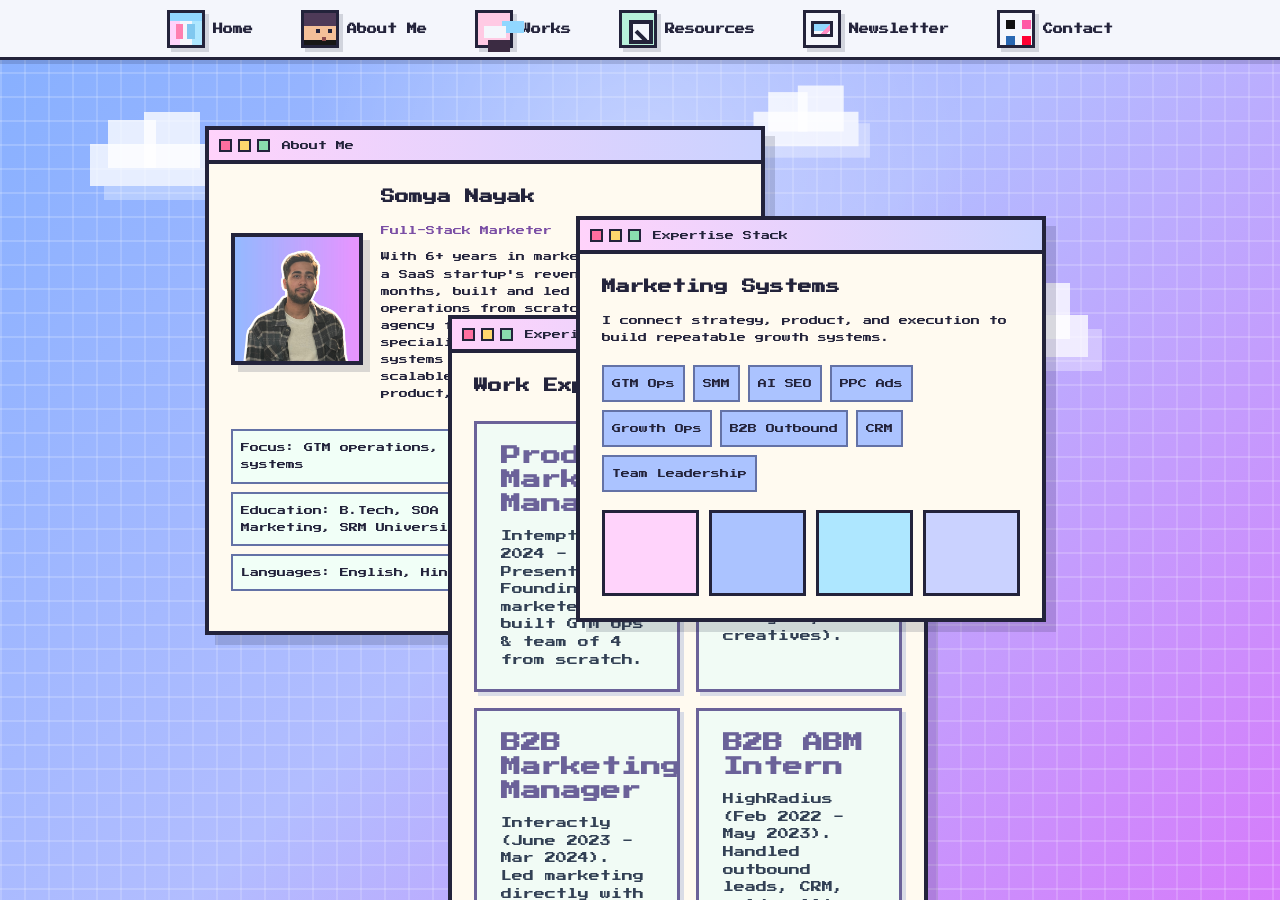
==== commit d054ef91: "UI fixes: Add Topmate links and fix avatar visibility across subpages" ====
--- a/about/index.html
+++ b/about/index.html
@@ -63,6 +63,36 @@
     </section>
 
     <section class="windows" id="windows" aria-live="polite">
+
+      <article class="window chat-window" id="chat" style="left: 54vw; top: 14vh;" aria-label="Chat with Mini Somya">
+        <div class="window-titlebar">
+          <div class="traffic"><button data-close></button><button></button><button></button></div>
+          <span>Chat with Mini Somya</span>
+        </div>
+        <div class="window-body chat-body">
+          <div class="chat-log" id="chatLog" aria-live="polite">
+            <div class="chat-message bot">
+              <span class="mini-avatar" aria-hidden="true"></span>
+              <p>Hey, I'm Mini Somya. Ask me anything about Somya.</p>
+            </div>
+          </div>
+          <form class="chat-form" id="chatForm">
+            <label class="sr-only" for="chatInput">Ask Mini Somya a question</label>
+            <input id="chatInput" name="question" type="text" autocomplete="off" placeholder="Ask about experience, skills, contact..." required>
+            <button type="submit">Ask</button>
+          </form>
+          <div class="quick-asks" aria-label="Suggested questions">
+            <button type="button" data-question="Can you summarize your marketing experience?">Experience</button>
+            <button type="button" data-question="What did you do at Intempt?">Intempt</button>
+            <button type="button" data-question="How did you scale Marvedge to $1k MRR?">Marvedge</button>
+            <button type="button" data-question="What were your biggest achievements at Interactly?">Interactly</button>
+            <button type="button" data-question="Do you have experience with B2B outbound?">Outbound</button>
+            <button type="button" data-question="What are your core marketing skills?">Skills</button>
+            <button type="button" data-question="How can I contact Somya?">Contact</button>
+          </div>
+        </div>
+      </article>
+
       
       <article class="window open profile-window" id="profile" style="left: 16vw; top: 14vh;" aria-label="About Somya Nayak">
         <div class="window-titlebar">
@@ -75,7 +105,7 @@
             <div>
               <h1>Somya Nayak</h1>
               <p class="role-line">Full-Stack Marketer</p>
-              <p>With 5+ years in marketing, I've scaled a SaaS startup's revenue by 5x in 2 months, built and led go-to-market operations from scratch, and grew my agency from zero to $1K/month. I specialize in crafting marketing systems that turn early traction into scalable growth - connecting strategy, product, and execution.</p>
+              <p>With 6+ years in marketing, I've scaled a SaaS startup's revenue by 5x in 2 months, built and led go-to-market operations from scratch, and grew my agency from zero to $1K/month. I specialize in crafting marketing systems that turn early traction into scalable growth - connecting strategy, product, and execution.</p>
             </div>
           </div>
           <div class="project-grid">
@@ -120,10 +150,14 @@
 
     </section>
 
-    <div class="pixel-girl" id="pixelSomya" aria-hidden="true">
+    <section class="pixel-girl pixel-somya" id="pixelSomya" aria-label="Pixel art character of Somya" role="button" tabindex="0">
       <button id="dismissAvatar" aria-label="Dismiss avatar" class="avatar-dismiss">×</button>
       <div class="speech-bubble" id="speechBubble">Hey, I'm Mini Somya. Click me to chat.</div>
-    </div>
+      <div class="hair"></div>
+      <div class="face"></div>
+      <div class="body"></div>
+      <div class="legs"></div>
+    </section>
   </main>
 
   <script src="/script.js?v=453"></script>
--- a/styles.css
+++ b/styles.css
@@ -997,8 +997,8 @@
 
 .social-grid {
   display: grid;
-  grid-template-columns: repeat(5, minmax(86px, 1fr));
-  gap: 12px;
+  grid-template-columns: repeat(6, 1fr);
+  gap: 8px;
   margin: 18px 0;
 }
 
@@ -1809,7 +1809,7 @@
   }
 
   .social-grid {
-    grid-template-columns: repeat(2, 1fr);
+    grid-template-columns: repeat(3, 1fr);
   }
 
   .results-grid {
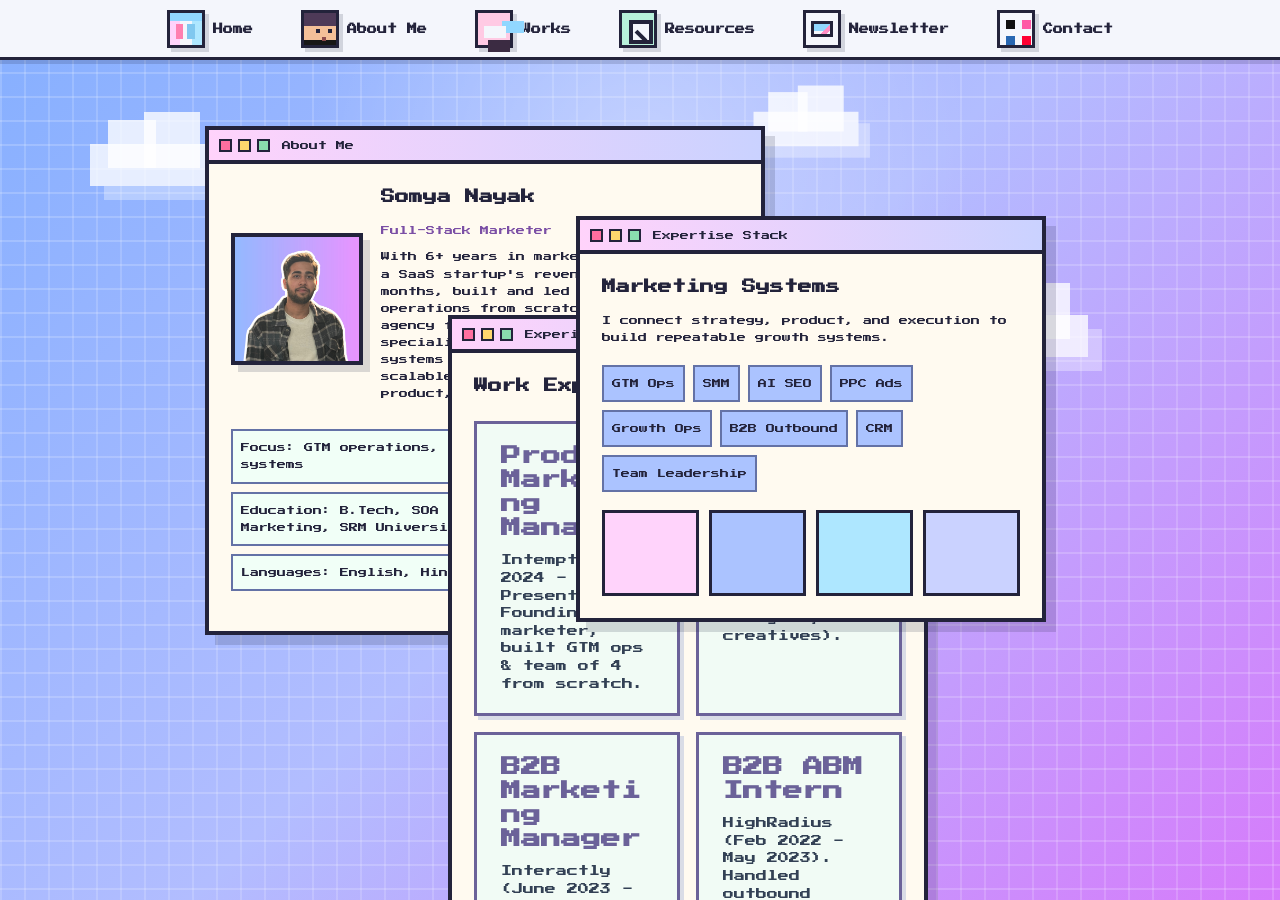
==== commit d3275629: "feat: Add 6 AI prompt lead magnet pages, multi-level resource vault filtering, and site-wide respons" ====
--- a/about/index.html
+++ b/about/index.html
@@ -21,7 +21,7 @@
   <meta http-equiv="Cache-Control" content="no-cache, no-store, must-revalidate" />
   <meta http-equiv="Pragma" content="no-cache" />
   <meta http-equiv="Expires" content="0" />
-  <link rel="stylesheet" href="/styles.css?v=462">
+  <link rel="stylesheet" href="/styles.css?v=1009">
 </head>
 <body>
   <main class="desktop" id="desktop">
@@ -35,28 +35,67 @@
     <div class="bird bird-5" aria-hidden="true"></div>
     <div class="bird bird-6" aria-hidden="true"></div>
 
+        <!-- Mobile Hamburger 3-Bar Navigation System -->
+    <div class="mobile-nav-bar" id="mobileNavBar">
+      <div class="mobile-brand">
+        <span class="pixel-icon icon-dashboard" aria-hidden="true"></span>
+        <span>SOMYA NAYAK</span>
+      </div>
+      <button class="mobile-hamburger-btn" id="mobileNavToggle" aria-label="Toggle navigation menu" aria-expanded="false">
+        <span class="hamburger-bar"></span>
+        <span class="hamburger-bar"></span>
+        <span class="hamburger-bar"></span>
+      </button>
+    </div>
+
+    <nav class="mobile-nav-dropdown" id="mobileNavMenu" aria-label="Mobile Navigation Drawer">
+      <a class="mobile-nav-item" href="/">
+        <span class="pixel-icon icon-dashboard" aria-hidden="true"></span>
+        <span>Home</span>
+      </a>
+      <a class="mobile-nav-item" href="/about/">
+        <span class="pixel-icon icon-profile" aria-hidden="true"></span>
+        <span>About Me</span>
+      </a>
+      <a class="mobile-nav-item" href="/work/">
+        <span class="pixel-icon icon-megaphone" aria-hidden="true"></span>
+        <span>Works</span>
+      </a>
+      <a class="mobile-nav-item" href="/resources/">
+        <span class="pixel-icon icon-seo" aria-hidden="true"></span>
+        <span>Resources</span>
+      </a>
+      <a class="mobile-nav-item" href="/newsletter/">
+        <span class="pixel-icon icon-contact" aria-hidden="true"></span>
+        <span>Newsletter</span>
+      </a>
+      <a class="mobile-nav-item" href="/contact/">
+        <span class="pixel-icon icon-socials" aria-hidden="true"></span>
+        <span>Contact</span>
+      </a>
+    </nav>
     <section class="desktop-icons" aria-label="Project icons">
       <a class="desktop-icon" href="/">
         <span class="pixel-icon icon-dashboard" aria-hidden="true"></span>
         <span>Home</span>
       </a>
-      <a class="desktop-icon" href="/about">
+      <a class="desktop-icon" href="/about/">
         <span class="pixel-icon icon-profile" aria-hidden="true"></span>
         <span>About Me</span>
       </a>
-      <a class="desktop-icon" href="/work">
+      <a class="desktop-icon" href="/work/">
         <span class="pixel-icon icon-megaphone" aria-hidden="true"></span>
         <span>Works</span>
       </a>
-      <a class="desktop-icon" href="/resources">
+      <a class="desktop-icon" href="/resources/">
         <span class="pixel-icon icon-seo" aria-hidden="true"></span>
         <span>Resources</span>
       </a>
-      <a class="desktop-icon" href="/newsletter">
+      <a class="desktop-icon" href="/newsletter/">
         <span class="pixel-icon icon-contact" aria-hidden="true"></span>
         <span>Newsletter</span>
       </a>
-      <a class="desktop-icon" href="/contact">
+      <a class="desktop-icon" href="/contact/">
         <span class="pixel-icon icon-socials" aria-hidden="true"></span>
         <span>Contact</span>
       </a>
@@ -66,7 +105,7 @@
 
       <article class="window chat-window" id="chat" style="left: 54vw; top: 14vh;" aria-label="Chat with Mini Somya">
         <div class="window-titlebar">
-          <div class="traffic"><button data-close></button><button></button><button></button></div>
+          <div class="traffic"><button data-close aria-label="Close window"></button><button aria-label="Minimize window"></button><button aria-label="Maximize window"></button></div>
           <span>Chat with Mini Somya</span>
         </div>
         <div class="window-body chat-body">
@@ -96,7 +135,7 @@
       
       <article class="window open profile-window" id="profile" style="left: 16vw; top: 14vh;" aria-label="About Somya Nayak">
         <div class="window-titlebar">
-          <div class="traffic"><a href="/"><button></button></a><button></button><button></button></div>
+          <div class="traffic"><a href="/" aria-label="Home"><button aria-label="Back to Home"></button></a><button aria-label="Minimize window"></button><button aria-label="Maximize window"></button></div>
           <span>About Me</span>
         </div>
         <div class="window-body">
@@ -119,7 +158,7 @@
 
       <article class="window open results-window" id="results" style="left: 35vw; top: 35vh; width: min(480px, 90vw);" aria-label="Experience">
         <div class="window-titlebar">
-          <div class="traffic"><button data-close></button><button></button><button></button></div>
+          <div class="traffic"><button data-close aria-label="Close window"></button><button aria-label="Minimize window"></button><button aria-label="Maximize window"></button></div>
           <span>Experience</span>
         </div>
         <div class="window-body">
@@ -135,7 +174,7 @@
       </article>
       <article class="window open" id="skills" style="left: 45vw; top: 24vh;" aria-label="Expertise stack">
         <div class="window-titlebar">
-          <div class="traffic"><button data-close></button><button></button><button></button></div>
+          <div class="traffic"><button data-close aria-label="Close window"></button><button aria-label="Minimize window"></button><button aria-label="Maximize window"></button></div>
           <span>Expertise Stack</span>
         </div>
         <div class="window-body">
@@ -150,7 +189,7 @@
 
     </section>
 
-    <section class="pixel-girl pixel-somya" id="pixelSomya" aria-label="Pixel art character of Somya" role="button" tabindex="0">
+    <section class="pixel-girl pixel-somya" id="pixelSomya" style="display: none !important;" aria-label="Pixel art character of Somya" role="button" tabindex="0">
       <button id="dismissAvatar" aria-label="Dismiss avatar" class="avatar-dismiss">×</button>
       <div class="speech-bubble" id="speechBubble">Hey, I'm Mini Somya. Click me to chat.</div>
       <div class="hair"></div>
@@ -160,6 +199,6 @@
     </section>
   </main>
 
-  <script src="/script.js?v=453"></script>
+  <script src="/script.js?v=1001"></script>
 </body>
 </html>
--- a/styles.css
+++ b/styles.css
@@ -12,13 +12,17 @@
 
 * {
   box-sizing: border-box;
+  overflow-wrap: break-word;
+  word-wrap: break-word;
 }
 
 html,
 body {
   width: 100%;
+  max-width: 100vw;
   min-height: 100%;
   margin: 0;
+  overflow-x: hidden !important;
 }
 
 body {
@@ -802,6 +806,7 @@
   background: linear-gradient(90deg, var(--pink), var(--lavender));
   font-size: 9px;
   user-select: none;
+  touch-action: none;
 }
 
 .traffic {
@@ -1338,6 +1343,7 @@
 .spark.two { top: 76px; right: 112px; animation-delay: 300ms; }
 
 .pixel-girl {
+  display: none !important;
   position: absolute;
   z-index: 8;
   left: 50%;
@@ -1703,11 +1709,688 @@
   margin: 0;
 }
 
-@media (max-width: 760px) {
+@media (max-width: 768px) {
+  .hero-stat-col h3 {
+    font-size: 18px;
+  }
+
+  .hero-stat-col span {
+    font-size: 7px;
+    line-height: 1.2;
+  }
+
+  /* Mobile Resources & Reader Window Overrides */
+  .resources-window,
+  .reader-window {
+    width: calc(100vw - 20px) !important;
+    height: calc(100vh - 100px) !important;
+    left: 50% !important;
+    top: 55% !important;
+    transform: translate(-50%, -50%) !important;
+    max-height: calc(100vh - 100px) !important;
+  }
+
+  .resources-hub-header {
+    padding: 16px 16px 12px !important;
+  }
+
+  .resources-hub-header h1 {
+    font-size: 20px !important;
+  }
+
+  .resources-hub-header p {
+    font-size: 13px !important;
+  }
+
+  .resources-hub-controls {
+    padding: 12px 16px !important;
+    gap: 10px !important;
+  }
+
+  .resources-search input {
+    padding: 10px 14px !important;
+    font-size: 14px !important;
+  }
+
+  .resource-row {
+    padding: 16px 16px !important;
+  }
+
+  .resource-row:hover {
+    padding-left: 20px !important;
+  }
+
+  .resource-title {
+    font-size: 16px !important;
+    padding-right: 24px !important;
+  }
+
+  .resource-summary {
+    font-size: 13px !important;
+    padding-right: 24px !important;
+  }
+
+  .resource-arrow {
+    right: 16px !important;
+    font-size: 12px !important;
+  }
+
+  .prompt-box {
+    padding: 16px !important;
+    word-break: break-word !important;
+    overflow-wrap: break-word !important;
+  }
+
+  .prompt-text {
+    font-size: 14px !important;
+    word-break: break-word !important;
+    overflow-wrap: break-word !important;
+  }
+}
+
+/* --- Mobile Hamburger Navigation System --- */
+.mobile-nav-bar {
+  display: none;
+}
+
+.mobile-nav-dropdown {
+  display: none;
+}
+
+@media (max-width: 768px) {
+  .desktop-icons {
+    display: none !important;
+  }
+
+  .mobile-nav-bar {
+    display: flex !important;
+    position: fixed;
+    top: 0;
+    left: 0;
+    right: 0;
+    height: 48px;
+    background: var(--cream);
+    border-bottom: 3px solid var(--ink);
+    z-index: 9999;
+    padding: 0 16px;
+    align-items: center;
+    justify-content: space-between;
+    box-shadow: 0 2px 8px rgba(0, 0, 0, 0.1);
+  }
+
+  .mobile-brand {
+    display: flex;
+    align-items: center;
+    gap: 8px;
+    font-family: 'Press Start 2P', monospace;
+    font-size: 10px;
+    font-weight: 700;
+    color: var(--ink);
+  }
+
+  .mobile-hamburger-btn {
+    background: var(--pink) !important;
+    border: 2px solid var(--ink) !important;
+    color: var(--ink) !important;
+    padding: 6px 10px !important;
+    border-radius: 4px !important;
+    cursor: pointer !important;
+    box-shadow: 2px 2px 0 var(--shadow) !important;
+    display: flex !important;
+    flex-direction: column !important;
+    gap: 3px !important;
+    justify-content: center !important;
+    align-items: center !important;
+    width: 44px !important;
+    height: 44px !important;
+    min-width: 44px !important;
+    min-height: 44px !important;
+    touch-action: manipulation;
+  }
+
+  .hamburger-bar {
+    display: block;
+    width: 20px;
+    height: 3px;
+    background: var(--ink);
+    border-radius: 2px;
+    transition: all 200ms ease;
+  }
+
+  .mobile-hamburger-btn.open .hamburger-bar:nth-child(1) {
+    transform: translateY(6px) rotate(45deg);
+  }
+
+  .mobile-hamburger-btn.open .hamburger-bar:nth-child(2) {
+    opacity: 0;
+  }
+
+  .mobile-hamburger-btn.open .hamburger-bar:nth-child(3) {
+    transform: translateY(-6px) rotate(-45deg);
+  }
+
+  .mobile-nav-dropdown {
+    display: flex !important;
+    flex-direction: column;
+    position: fixed;
+    top: 48px;
+    left: 0;
+    right: 0;
+    background: var(--cream);
+    border-bottom: 3px solid var(--ink);
+    z-index: 9998;
+    padding: 12px 16px;
+    gap: 8px;
+    box-shadow: 0 8px 16px rgba(0, 0, 0, 0.2);
+    transform: translateY(-150%);
+    opacity: 0;
+    pointer-events: none;
+    transition: transform 250ms ease, opacity 200ms ease;
+    max-height: calc(100vh - 48px);
+    overflow-y: auto;
+    -webkit-overflow-scrolling: touch;
+  }
+
+  .mobile-nav-dropdown.open {
+    transform: translateY(0);
+    opacity: 1;
+    pointer-events: auto;
+  }
+
+  .mobile-nav-item {
+    display: flex;
+    align-items: center;
+    gap: 12px;
+    padding: 10px 16px;
+    background: #ffffff;
+    border: 2px solid var(--ink);
+    color: var(--ink);
+    font-family: 'Press Start 2P', monospace;
+    font-size: 10px;
+    text-decoration: none;
+    border-radius: 4px;
+    box-shadow: 2px 2px 0 var(--shadow);
+    transition: all 100ms ease;
+    min-height: 44px;
+    touch-action: manipulation;
+  }
+
+  .mobile-nav-item:hover,
+  .mobile-nav-item:active {
+    background: var(--pink);
+    transform: translate(-1px, -1px);
+    box-shadow: 3px 3px 0 var(--shadow);
+  }
+}
+
+/* --- Windowed Resources Hub --- */
+.resources-window {
+  width: min(1040px, 94vw) !important;
+  height: min(760px, 86vh) !important;
+  display: flex !important;
+  flex-direction: column !important;
+  overflow: hidden !important;
+  z-index: 12;
+}
+
+.resources-hub-body {
+  padding: 0 !important;
+  display: flex !important;
+  flex-direction: column !important;
+  height: calc(100% - 44px) !important;
+  background: var(--cream) !important;
+  overflow-y: auto !important;
+  overflow-x: hidden !important;
+  font-family: 'Inter', system-ui, -apple-system, sans-serif !important;
+  -webkit-overflow-scrolling: touch !important;
+}
+
+.resources-hub-header {
+  padding: 24px 32px 16px !important;
+  text-align: center !important;
+  border-bottom: 2px solid rgba(0, 0, 0, 0.08) !important;
+  background: var(--cream) !important;
+  flex-shrink: 0 !important;
+}
+
+.resources-hub-header h1 {
+  font-family: 'Inter', system-ui, -apple-system, sans-serif !important;
+  font-size: 24px !important;
+  font-weight: 800 !important;
+  line-height: 1.3 !important;
+  margin: 0 0 6px 0 !important;
+  color: var(--ink) !important;
+}
+
+.resources-hub-header p {
+  font-family: 'Inter', system-ui, -apple-system, sans-serif !important;
+  color: var(--ink) !important;
+  opacity: 0.75 !important;
+  font-size: 14px !important;
+  line-height: 1.4 !important;
+  margin: 0 !important;
+}
+
+.resources-hub-controls {
+  padding: 16px 32px !important;
+  border-bottom: 3px solid var(--ink) !important;
+  display: flex !important;
+  flex-direction: column !important;
+  gap: 12px !important;
+  background: var(--cream) !important;
+  flex-shrink: 0 !important;
+}
+
+.filter-group {
+  display: flex !important;
+  flex-direction: column !important;
+  gap: 6px !important;
+}
+
+.filter-group-label {
+  font-family: 'Press Start 2P', monospace !important;
+  font-size: 9px !important;
+  font-weight: 700 !important;
+  color: var(--ink) !important;
+  opacity: 0.85 !important;
+  letter-spacing: 0.5px !important;
+}
+
+.resource-meta-bar {
+  display: flex !important;
+  justify-content: space-between !important;
+  align-items: center !important;
+  padding-top: 8px !important;
+  border-top: 1px solid rgba(29, 33, 56, 0.08) !important;
+}
+
+.resource-count {
+  font-family: 'Inter', system-ui, sans-serif !important;
+  font-size: 13px !important;
+  font-weight: 600 !important;
+  color: var(--ink) !important;
+  opacity: 0.75 !important;
+}
+
+.sort-wrapper {
+  display: flex !important;
+  align-items: center !important;
+  gap: 8px !important;
+}
+
+.sort-label {
+  font-family: 'Press Start 2P', monospace !important;
+  font-size: 9px !important;
+  font-weight: 700 !important;
+  color: var(--ink) !important;
+  opacity: 0.85 !important;
+}
+
+.retro-select {
+  background: #ffffff !important;
+  border: 2px solid var(--ink) !important;
+  color: var(--ink) !important;
+  font-family: 'Inter', system-ui, sans-serif !important;
+  font-size: 13px !important;
+  font-weight: 600 !important;
+  padding: 5px 10px !important;
+  border-radius: 4px !important;
+  cursor: pointer !important;
+  box-shadow: 2px 2px 0 var(--shadow) !important;
+  outline: none !important;
+}
+
+.resources-filters {
+  display: flex !important;
+  flex-wrap: wrap !important;
+  align-items: center !important;
+  gap: 10px !important;
+}
+
+.filter-label {
+  font-family: 'Press Start 2P', monospace !important;
+  font-size: 9px !important;
+  font-weight: 700 !important;
+  color: var(--ink) !important;
+  opacity: 0.7 !important;
+  margin-right: 6px !important;
+  letter-spacing: 0.5px !important;
+}
+
+.filter-btn {
+  background: #ffffff !important;
+  border: 2px solid var(--ink) !important;
+  color: var(--ink) !important;
+  font-family: 'Inter', system-ui, -apple-system, sans-serif !important;
+  font-size: 13px !important;
+  font-weight: 700 !important;
+  padding: 8px 16px !important;
+  border-radius: 4px !important;
+  cursor: pointer !important;
+  transition: all 120ms ease !important;
+  box-shadow: 3px 3px 0 var(--shadow) !important;
+  line-height: 1.2 !important;
+  min-height: 44px !important;
+  display: inline-flex !important;
+  align-items: center !important;
+  justify-content: center !important;
+  touch-action: manipulation;
+}
+
+.filter-btn:hover {
+  transform: translate(-1px, -1px) !important;
+  box-shadow: 4px 4px 0 var(--shadow) !important;
+  background: #fff0f5 !important;
+}
+
+.filter-btn.active {
+  background: var(--pink) !important;
+  color: var(--ink) !important;
+  box-shadow: 2px 2px 0 var(--ink) !important;
+  transform: translate(1px, 1px) !important;
+}
+
+.resources-search {
+  width: 100% !important;
+}
+
+.resources-search input {
+  width: 100% !important;
+  box-sizing: border-box !important;
+  padding: 12px 20px !important;
+  border: 2px solid var(--ink) !important;
+  background: #ffffff !important;
+  color: var(--ink) !important;
+  font-family: 'Inter', system-ui, -apple-system, sans-serif !important;
+  font-size: 15px !important;
+  font-weight: 500 !important;
+  box-shadow: 3px 3px 0 rgba(0, 0, 0, 0.08) !important;
+  border-radius: 4px !important;
+  line-height: 1.4 !important;
+  min-height: 44px;
+}
+
+.resources-search input:focus {
+  outline: none !important;
+  border-color: var(--pink) !important;
+  box-shadow: 3px 3px 0 var(--pink) !important;
+}
+
+.resources-list {
+  flex: none !important;
+  overflow: visible !important;
+  background: var(--cream) !important;
+  padding: 0 !important;
+}
+
+.resource-row {
+  display: flex !important;
+  flex-direction: column !important;
+  padding: 24px 40px !important;
+  border-bottom: 1px solid rgba(0, 0, 0, 0.08) !important;
+  text-decoration: none !important;
+  color: var(--ink) !important;
+  transition: all 120ms ease !important;
+  position: relative !important;
+  background: var(--cream) !important;
+}
+
+.resource-row:hover {
+  background: #ffffff !important;
+  padding-left: 48px !important;
+}
+
+.resource-badge {
+  font-family: 'Press Start 2P', monospace !important;
+  font-size: 9px !important;
+  font-weight: 700 !important;
+  color: #2563eb !important;
+  text-transform: uppercase !important;
+  letter-spacing: 0.8px !important;
+  margin-bottom: 8px !important;
+  display: inline-block !important;
+}
+
+.resource-title {
+  font-family: 'Inter', system-ui, -apple-system, sans-serif !important;
+  font-size: 19px !important;
+  font-weight: 800 !important;
+  margin: 0 0 6px 0 !important;
+  padding-right: 40px !important;
+  line-height: 1.35 !important;
+  color: var(--ink) !important;
+}
+
+.resource-summary {
+  font-family: 'Inter', system-ui, -apple-system, sans-serif !important;
+  font-size: 14px !important;
+  color: var(--ink) !important;
+  opacity: 0.75 !important;
+  line-height: 1.55 !important;
+  padding-right: 40px !important;
+  margin: 0 !important;
+}
+
+.resource-arrow {
+  position: absolute !important;
+  right: 40px !important;
+  top: 50% !important;
+  transform: translateY(-50%) !important;
+  font-family: 'Press Start 2P', monospace !important;
+  font-size: 16px !important;
+  color: var(--ink) !important;
+  transition: all 150ms ease !important;
+  opacity: 0.4 !important;
+}
+
+.resource-row:hover .resource-arrow {
+  opacity: 1 !important;
+  color: var(--pink) !important;
+  transform: translateY(-50%) translateX(6px) !important;
+}
+
+/* --- Windowed Reader Component --- */
+.reader-window {
+  width: min(780px, 90vw);
+  height: min(720px, 85vh);
+  display: flex;
+  flex-direction: column;
+  overflow: hidden;
+  z-index: 12;
+}
+
+.reader-body {
+  padding: 32px 40px;
+  overflow-y: auto;
+  height: calc(100% - 44px);
+  background: #ffffff;
+}
+
+.back-link {
+  font-family: 'Press Start 2P', monospace;
+  font-size: 10px;
+  color: #c2185b;
+  font-weight: 700;
+  text-decoration: none;
+  display: inline-flex;
+  align-items: center;
+  margin-bottom: 20px;
+  background: #fff0f5;
+  border: 1px solid #c2185b;
+  padding: 8px 14px;
+  border-radius: 4px;
+  min-height: 44px;
+  touch-action: manipulation;
+  transition: all 120ms ease;
+}
+
+.back-link:hover {
+  background: #ffd3fb;
+  color: var(--ink);
+}
+
+.resource-badge-category {
+  display: inline-block;
+  font-size: 9px;
+  font-weight: 800;
+  font-family: 'Press Start 2P', monospace;
+  color: #2563eb;
+  text-transform: uppercase;
+  letter-spacing: 1px;
+  margin-bottom: 12px;
+  background: #eff6ff;
+  border: 1.5px solid #2563eb;
+  padding: 4px 8px;
+  border-radius: 4px;
+}
+
+.reader-title {
+  font-size: 26px;
+  line-height: 1.3;
+  margin-bottom: 12px;
+  color: var(--ink);
+  font-family: 'Inter', system-ui, -apple-system, sans-serif;
+  font-weight: 800;
+}
+
+.reader-subtitle {
+  font-size: 15px;
+  color: var(--ink);
+  opacity: 0.8;
+  margin-bottom: 24px;
+  font-style: italic;
+  font-family: system-ui, -apple-system, sans-serif;
+}
+
+.reader-content {
+  font-family: system-ui, -apple-system, sans-serif;
+  line-height: 1.7;
+  color: #111;
+  font-size: 16px;
+}
+
+.prompt-box {
+  background: var(--cream);
+  border: 2px solid var(--ink);
+  padding: 20px 24px;
+  margin-bottom: 20px;
+  box-shadow: 4px 4px 0 var(--shadow);
+  position: relative;
+  overflow-wrap: break-word;
+  word-wrap: break-word;
+  word-break: break-word;
+}
+
+.prompt-box-header {
+  display: flex;
+  justify-content: space-between;
+  align-items: center;
+  margin-bottom: 12px;
+  gap: 10px;
+  flex-wrap: wrap;
+}
+
+.copy-btn {
+  background: #ffffff;
+  border: 2px solid var(--ink);
+  color: var(--ink);
+  font-family: 'Press Start 2P', monospace;
+  font-size: 9px;
+  padding: 8px 14px;
+  cursor: pointer;
+  box-shadow: 2px 2px 0 var(--shadow);
+  transition: all 100ms ease;
+  min-height: 44px;
+  min-width: 44px;
+  display: inline-flex;
+  align-items: center;
+  justify-content: center;
+  touch-action: manipulation;
+}
+
+.copy-btn:hover {
+  background: var(--pink);
+}
+
+.prompt-text {
+  margin: 0;
+  font-family: 'Courier New', Courier, monospace;
+  font-size: 15px;
+  font-weight: 600;
+  line-height: 1.5;
+  color: var(--ink);
+  overflow-wrap: break-word;
+  word-wrap: break-word;
+  word-break: break-word;
+}
+
+.cta-btn {
+  display: inline-flex;
+  align-items: center;
+  justify-content: center;
+  background: var(--pink);
+  border: 3px solid var(--ink);
+  color: var(--ink);
+  padding: 14px 28px;
+  font-size: 16px;
+  font-weight: 700;
+  text-decoration: none;
+  box-shadow: 4px 4px 0 var(--shadow);
+  font-family: system-ui, sans-serif;
+  min-height: 44px;
+  touch-action: manipulation;
+}
+
+/* Touch Targets Minimum Enforcements */
+.quick-asks button,
+.chat-form button,
+.hero-btn-primary,
+.hero-btn-link {
+  min-height: 44px !important;
+  touch-action: manipulation;
+}
+
+.desktop-icon {
+  min-height: 44px !important;
+  touch-action: manipulation;
+}
+
+/* ==========================================================================
+   MOBILE & TABLET RESPONSIVE MEDIA QUERIES (320px, 375px, 414px, 768px)
+   ========================================================================== */
+
+/* Coverage for mobile and tablet screens <= 768px */
+@media (max-width: 768px) {
+  /* Requirement 2: Window sizing & positioning for all windows */
+  .window {
+    width: calc(100vw - 20px) !important;
+    max-width: calc(100vw - 20px) !important;
+    max-height: calc(100vh - 80px) !important;
+    left: 10px !important;
+    top: 60px !important;
+    transform: none !important;
+  }
+
+  .resources-window,
+  .reader-window {
+    width: calc(100vw - 20px) !important;
+    max-width: calc(100vw - 20px) !important;
+    height: calc(100vh - 80px) !important;
+    max-height: calc(100vh - 80px) !important;
+    top: 60px !important;
+    left: 10px !important;
+    transform: none !important;
+  }
+
+  .resources-hub-body,
+  .reader-body {
+    height: calc(100% - 44px) !important;
+  }
+
   .hero-intro {
-    left: 16px !important;
-    top: 84px !important;
-    width: calc(100vw - 32px) !important;
+    left: 10px !important;
+    top: 60px !important;
+    width: calc(100vw - 20px) !important;
     padding: 24px;
     gap: 16px;
     box-shadow: 4px 4px 0 var(--shadow);
@@ -1763,7 +2446,7 @@
   }
 
   .sticky-note {
-    display: none; /* Hide sticky note on mobile to prevent clutter */
+    display: none;
   }
 
   .desktop-icons {
@@ -1786,17 +2469,6 @@
     flex-shrink: 0;
   }
 
-  .window {
-    width: calc(100vw - 32px);
-    max-height: calc(100vh - 160px);
-    overflow: auto;
-  }
-
-  .window:nth-of-type(1) { left: 16px !important; top: 80px !important; }
-  .window:nth-of-type(2) { left: 24px !important; top: 100px !important; z-index: 11; }
-  .window:nth-of-type(3) { left: 32px !important; top: 120px !important; z-index: 12; }
-  .window:nth-of-type(4) { left: 40px !important; top: 140px !important; z-index: 13; }
-
   .window-body h1 {
     font-size: 11px;
   }
@@ -1810,6 +2482,19 @@
 
   .social-grid {
     grid-template-columns: repeat(3, 1fr);
+    gap: 8px;
+  }
+
+  .profile-card {
+    grid-template-columns: 1fr;
+    justify-items: center;
+    text-align: center;
+    gap: 14px;
+  }
+
+  .profile-card img {
+    width: 100px;
+    height: 100px;
   }
 
   .results-grid {
@@ -1831,21 +2516,164 @@
     grid-template-columns: 1fr;
   }
 
-
-
-
-
-  .hero-stat-col h3 {
-    font-size: 18px;
-  }
-
-  .hero-stat-col span {
-    font-size: 7px;
-    line-height: 1.2;
-  }
-}
-
-@media (min-width: 761px) and (max-width: 1024px) {
+  .traffic button,
+  .traffic a button {
+    min-width: 20px !important;
+    min-height: 20px !important;
+    position: relative;
+  }
+
+  .traffic button::before,
+  .traffic a button::before {
+    content: "";
+    position: absolute;
+    top: -10px;
+    bottom: -10px;
+    left: -8px;
+    right: -8px;
+  }
+}
+
+/* Graceful degradation & mobile rules (< 480px) */
+@media (max-width: 480px) {
+  .social-grid {
+    grid-template-columns: repeat(2, 1fr) !important;
+    gap: 8px !important;
+  }
+
+  /* Requirement 2: Graceful padding reduction (16px) */
+  .resources-hub-header {
+    padding: 18px 16px 14px !important;
+  }
+
+  .resources-hub-header h1 {
+    font-size: 20px !important;
+    line-height: 1.3 !important;
+  }
+
+  .resources-hub-header p {
+    font-size: 13px !important;
+  }
+
+  .resources-hub-controls {
+    padding: 12px 16px !important;
+    gap: 12px !important;
+  }
+
+  .resources-list {
+    padding: 0 !important;
+  }
+
+  .resource-row {
+    padding: 16px !important;
+  }
+
+  .resource-row:hover {
+    padding-left: 16px !important;
+  }
+
+  .resource-title {
+    font-size: 16px !important;
+    padding-right: 28px !important;
+  }
+
+  .resource-summary {
+    font-size: 13px !important;
+    padding-right: 28px !important;
+  }
+
+  .resource-arrow {
+    right: 16px !important;
+    font-size: 14px !important;
+  }
+
+  .reader-body {
+    padding: 16px !important;
+  }
+
+  .reader-title {
+    font-size: 20px !important;
+    line-height: 1.3 !important;
+    margin-bottom: 10px !important;
+  }
+
+  .reader-subtitle {
+    font-size: 13px !important;
+    margin-bottom: 18px !important;
+  }
+
+  .prompt-box {
+    padding: 14px 16px !important;
+    margin-bottom: 16px !important;
+  }
+
+  .prompt-box-header {
+    flex-wrap: wrap !important;
+    gap: 8px !important;
+  }
+
+  .prompt-text {
+    font-size: 13.5px !important;
+    line-height: 1.5 !important;
+  }
+
+  /* Requirement 2: Filter buttons scroll horizontally without breaking window bounds */
+  .resources-filters {
+    display: flex !important;
+    flex-wrap: nowrap !important;
+    overflow-x: auto !important;
+    -webkit-overflow-scrolling: touch !important;
+    gap: 8px !important;
+    width: 100% !important;
+    padding-bottom: 6px !important;
+    scrollbar-width: none;
+  }
+
+  .resources-filters::-webkit-scrollbar {
+    display: none;
+  }
+
+  .filter-label {
+    display: none !important;
+  }
+
+  .filter-btn {
+    flex-shrink: 0 !important;
+    white-space: nowrap !important;
+    font-size: 12px !important;
+    padding: 6px 12px !important;
+    min-height: 44px !important;
+  }
+
+  .resources-search input {
+    font-size: 13px !important;
+    padding: 10px 14px !important;
+  }
+}
+
+/* Small mobile screens (320px - 375px) */
+@media (max-width: 375px) {
+  .resources-hub-header h1,
+  .reader-title {
+    font-size: 18px !important;
+  }
+
+  .resource-title {
+    font-size: 15px !important;
+  }
+
+  .prompt-text {
+    font-size: 12.5px !important;
+  }
+
+  .copy-btn {
+    font-size: 8px !important;
+    padding: 6px 10px !important;
+    min-height: 44px !important;
+  }
+}
+
+@media (min-width: 769px) and (max-width: 1024px) {
   .hero-intro {
     width: min(540px, 85vw);
   }
